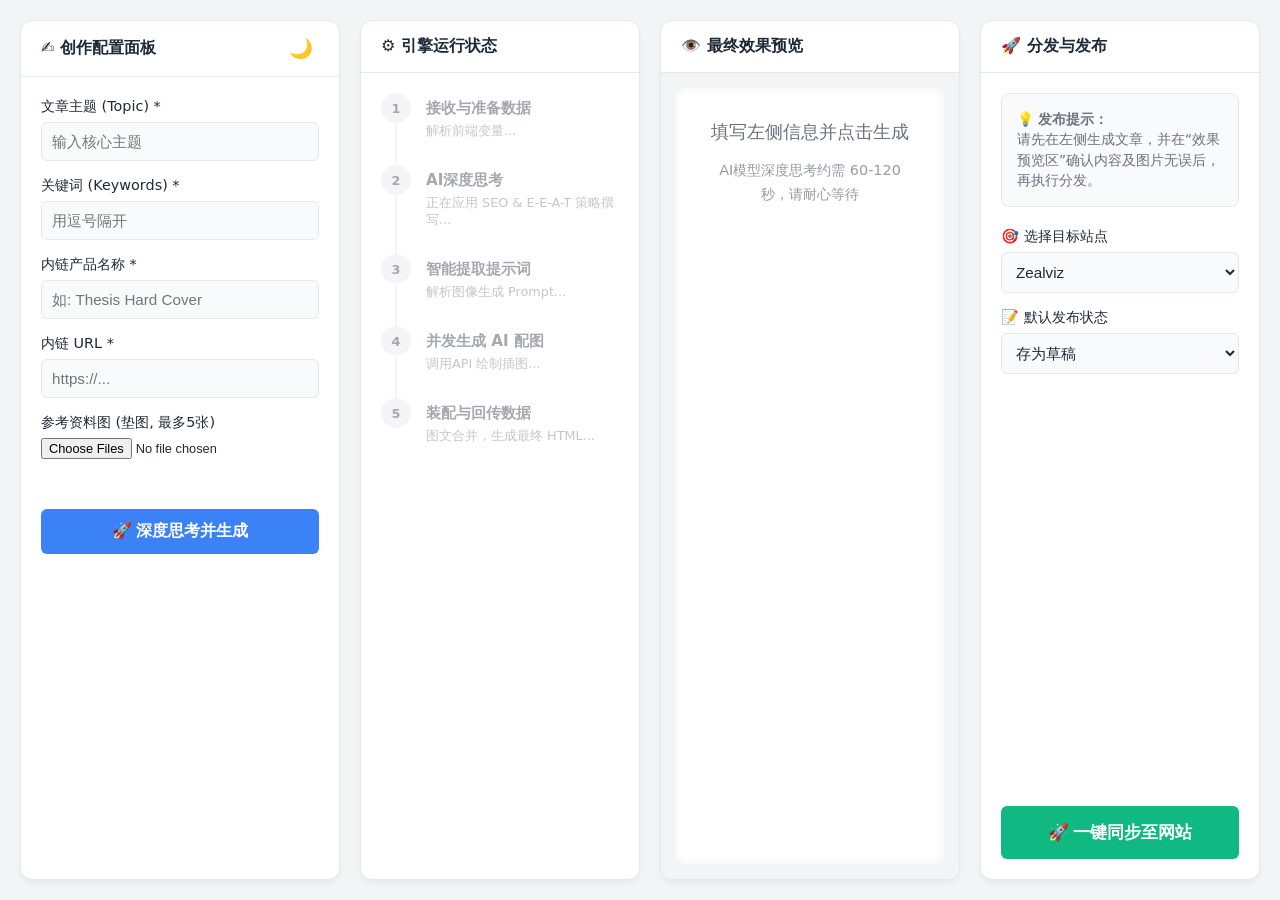
==== index.html @ 23966844 "Update index.html" ====
<!DOCTYPE html>
<html lang="zh-CN">
<head>
    <meta charset="UTF-8">
    <meta name="viewport" content="width=device-width, initial-scale=1.0">
    <title>AI SEO 自动化内容工作台</title>
    <style>
        :root {
            --bg-color: #f3f4f6; --panel-bg: #ffffff; --text-main: #1f2937; --text-muted: #6b7280;
            --border-color: #e5e7eb; --primary: #3b82f6; --primary-hover: #2563eb;
            --success: #10b981; --processing: #8b5cf6; --input-bg: #f9fafb;
        }
        [data-theme="dark"] {
            --bg-color: #0f172a; --panel-bg: #1e293b; --text-main: #f8fafc; --text-muted: #94a3b8;
            --border-color: #334155; --primary: #3b82f6; --input-bg: #0f172a;
        } 
        * { box-sizing: border-box; transition: background-color 0.3s, color 0.3s; }
        body { font-family: system-ui, -apple-system, sans-serif; background-color: var(--bg-color); color: var(--text-main); margin: 0; padding: 20px; height: 100vh; overflow: hidden; }
        
        .dashboard { display: grid; grid-template-columns: 320px 280px 1fr 280px; gap: 20px; height: 100%; max-width: 1800px; margin: 0 auto; }
        .panel { background-color: var(--panel-bg); border-radius: 12px; border: 1px solid var(--border-color); display: flex; flex-direction: column; overflow: hidden; box-shadow: 0 4px 6px -1px rgba(0,0,0,0.05); }
        .panel-header { padding: 15px 20px; border-bottom: 1px solid var(--border-color); font-weight: 600; display: flex; justify-content: space-between; align-items: center; }
        .panel-content { padding: 20px; overflow-y: auto; flex: 1; }
        .panel-content::-webkit-scrollbar { width: 6px; }
        .panel-content::-webkit-scrollbar-thumb { background: var(--border-color); border-radius: 4px; }

        .form-group { margin-bottom: 15px; }
        label { display: block; margin-bottom: 6px; font-size: 0.9rem; font-weight: 500; }
        input[type="text"], input[type="url"], select { width: 100%; padding: 10px; border: 1px solid var(--border-color); border-radius: 6px; background-color: var(--input-bg); color: var(--text-main); font-size: 0.95rem; }
        input:focus, select:focus { outline: none; border-color: var(--primary); box-shadow: 0 0 0 2px rgba(59,130,246,0.2); }
        .submit-btn { width: 100%; padding: 12px; background-color: var(--primary); color: white; border: none; border-radius: 6px; font-size: 1rem; font-weight: bold; cursor: pointer; margin-top: 10px; transition: 0.2s; }
        .submit-btn:hover:not(:disabled) { background-color: var(--primary-hover); }
        .submit-btn:disabled { opacity: 0.7; cursor: not-allowed; }
        
        .preview-grid { display: flex; gap: 12px; margin-top: 15px; flex-wrap: wrap; }
        .preview-img { width: 60px; height: 60px; object-fit: cover; border-radius: 6px; border: 1px solid var(--border-color); transition: 0.2s; }
        .preview-img:hover { filter: brightness(0.9); }

        /* Timeline */
        .step { display: flex; margin-bottom: 25px; position: relative; opacity: 0.4; transition: opacity 0.3s; }
        .step::after { content: ''; position: absolute; left: 14px; top: 30px; bottom: -25px; width: 2px; background-color: var(--border-color); z-index: 1; }
        .step:last-child::after { display: none; }
        .step-icon { width: 30px; height: 30px; border-radius: 50%; background-color: var(--border-color); display: flex; align-items: center; justify-content: center; font-size: 0.8rem; font-weight: bold; z-index: 2; color: var(--text-main); }
        .step-content { margin-left: 15px; flex: 1; padding-top: 5px; }
        .step-title { font-weight: 600; font-size: 0.95rem; }
        .step-desc { font-size: 0.8rem; color: var(--text-muted); margin-top: 4px; }
        .step.active { opacity: 1; }
        .step.active .step-icon { background-color: var(--processing); color: white; animation: pulse 1.5s infinite; }
        .step.done { opacity: 1; }
        .step.done .step-icon { background-color: var(--success); color: white; }
        .step.done::after { background-color: var(--success); }

        @keyframes pulse { 0% { box-shadow: 0 0 0 0 rgba(139, 92, 246, 0.4); } 70% { box-shadow: 0 0 0 10px rgba(139, 92, 246, 0); } 100% { box-shadow: 0 0 0 0 rgba(139, 92, 246, 0); } }

        /* 文章预览区 */
        .preview-wrap { background-color: var(--bg-color); padding: 15px; position: relative; transition: background-color 0.3s ease; }
        #preview-box { background-color: var(--panel-bg); color: var(--text-main); padding: 30px; min-height: 100%; border-radius: 8px; box-shadow: inset 0 0 10px rgba(0,0,0,0.05); line-height: 1.7; font-size: 1.05rem; transition: background-color 0.3s, color 0.3s; }
        #preview-box h1 { font-size: 1.8rem; margin-top: 0; color: var(--text-main); }
        #preview-box h2 { font-size: 1.4rem; border-bottom: 2px solid var(--border-color); padding-bottom: 8px; margin-top: 1.5em; color: var(--text-main); }
        #preview-box h3 { font-size: 1.2rem; color: var(--text-main); }
        #preview-box img { max-width: 100%; height: auto; border-radius: 8px; margin: 20px 0; display: block; box-shadow: 0 4px 10px rgba(0,0,0,0.1); }
        #preview-box a { color: var(--primary); text-decoration: none; font-weight: 500; }
        #preview-box a:hover { text-decoration: underline; }
        .placeholder-text { display: flex; flex-direction: column; justify-content: center; align-items: center; height: 100%; color: var(--text-muted); text-align: center; font-size: 1.1rem; }

        /* ==================== 现代弹窗系统 UI ==================== */
        #toast-container { position: fixed; top: 20px; right: 20px; z-index: 9999; display: flex; flex-direction: column; gap: 10px; pointer-events: none; }
        .toast { background-color: var(--panel-bg); color: var(--text-main); padding: 16px 24px; border-radius: 8px; box-shadow: 0 10px 25px rgba(0,0,0,0.15); display: flex; align-items: center; gap: 12px; font-weight: 500; font-size: 0.95rem; transform: translateX(120%); transition: transform 0.4s cubic-bezier(0.68, -0.55, 0.265, 1.55), opacity 0.3s; opacity: 0; border-left: 4px solid transparent; }
        .toast.show { transform: translateX(0); opacity: 1; }
        .toast.success { border-left-color: var(--success); }
        .toast.error { border-left-color: #ef4444; }
        .toast.info { border-left-color: var(--primary); }

        .dialog-overlay { position: fixed; top: 0; left: 0; right: 0; bottom: 0; background: rgba(0,0,0,0.6); backdrop-filter: blur(4px); display: none; justify-content: center; align-items: center; z-index: 10000; opacity: 0; transition: opacity 0.3s; }
        .dialog-box { background: var(--panel-bg); border-radius: 12px; padding: 30px; width: 90%; max-width: 500px; box-shadow: 0 20px 40px rgba(0,0,0,0.2); transform: scale(0.9); transition: transform 0.3s cubic-bezier(0.175, 0.885, 0.32, 1.275); border: 1px solid var(--border-color); }
        .dialog-box h3 { margin-top: 0; margin-bottom: 10px; color: var(--text-main); font-size: 1.3rem; }
        .dialog-box p { color: var(--text-muted); font-size: 0.9rem; margin-bottom: 20px; line-height: 1.5; }
        .dialog-input { width: 100%; padding: 12px; border: 1px solid var(--border-color); border-radius: 6px; background-color: var(--input-bg); color: var(--text-main); font-size: 0.95rem; margin-bottom: 25px; resize: vertical; min-height: 100px; font-family: inherit; line-height: 1.5; }
        .dialog-input:focus { outline: none; border-color: var(--primary); box-shadow: 0 0 0 2px rgba(59,130,246,0.2); }
        .dialog-actions { display: flex; justify-content: flex-end; gap: 12px; }
        .dialog-btn { padding: 10px 20px; border-radius: 6px; font-weight: 600; cursor: pointer; border: none; transition: 0.2s; font-size: 0.95rem; }
        .btn-cancel { background: transparent; color: var(--text-muted); border: 1px solid var(--border-color); }
        .btn-cancel:hover { background: var(--bg-color); color: var(--text-main); }
        .btn-confirm { background: var(--primary); color: white; }
        .btn-confirm:hover { background: var(--primary-hover); }
    </style>
</head>
<body>

<!-- 全局 Toast 容器 -->
<div id="toast-container"></div>

<!-- 局部重绘精美弹窗 -->
<div class="dialog-overlay" id="regen-dialog">
    <div class="dialog-box">
        <h3>✨ 重新绘制此配图</h3>
        <p>请在下方修改您的提示词 (Prompt)，AI 将结合您的左侧垫图风格重新生成图像。</p>
        <textarea id="regen-prompt-input" class="dialog-input" placeholder="输入新的重绘提示词..."></textarea>
        <div class="dialog-actions">
            <button class="dialog-btn btn-cancel" id="regen-cancel">取消重绘</button>
            <button class="dialog-btn btn-confirm" id="regen-confirm">🚀 开始重绘</button>
        </div>
    </div>
</div>

<div class="dashboard">
    <div class="panel">
        <div class="panel-header">
            <span>✍️ 创作配置面板</span>
            <button class="theme-toggle" id="theme-btn" style="background:none;border:none;cursor:pointer;font-size:1.2rem;">🌙</button>
        </div>
        <div class="panel-content">
            <form id="article-form">
                <div class="form-group"><label>文章主题 (Topic) *</label><input type="text" id="topic" placeholder="输入核心主题" required></div>
                <div class="form-group"><label>关键词 (Keywords) *</label><input type="text" id="keywords" placeholder="用逗号隔开" required></div>
                <div class="form-group"><label>内链产品名称 *</label><input type="text" id="p_name" placeholder="如: Thesis Hard Cover" required></div>
                <div class="form-group"><label>内链 URL *</label><input type="url" id="p_link" placeholder="https://..." required></div>
                <div class="form-group">
                    <label>参考资料图 (垫图, 最多5张)</label>
                    <input type="file" id="images" accept="image/*" multiple style="font-size: 0.8rem; padding-bottom: 10px;">
                    <div class="preview-grid" id="preview-area"></div>
                </div>
                <button type="submit" class="submit-btn" id="sub-btn">🚀 深度思考并生成</button>
            </form>
        </div>
    </div>

    <div class="panel">
        <div class="panel-header">⚙️ 引擎运行状态</div>
        <div class="panel-content" id="workflow-steps">
            <div class="step" id="step-1"><div class="step-icon">1</div><div class="step-content"><div class="step-title">接收与准备数据</div><div class="step-desc">解析前端变量...</div></div></div>
            <div class="step" id="step-2"><div class="step-icon">2</div><div class="step-content"><div class="step-title">AI深度思考</div><div class="step-desc">正在应用 SEO & E-E-A-T 策略撰写...</div></div></div>
            <div class="step" id="step-3"><div class="step-icon">3</div><div class="step-content"><div class="step-title">智能提取提示词</div><div class="step-desc">解析图像生成 Prompt...</div></div></div>
            <div class="step" id="step-4"><div class="step-icon">4</div><div class="step-content"><div class="step-title">并发生成 AI 配图</div><div class="step-desc">调用API 绘制插图...</div></div></div>
            <div class="step" id="step-5"><div class="step-icon">5</div><div class="step-content"><div class="step-title">装配与回传数据</div><div class="step-desc">图文合并，生成最终 HTML...</div></div></div>
        </div>
    </div>

    <div class="panel">
        <div class="panel-header">👁️ 最终效果预览</div>
        <div class="panel-content preview-wrap">
            <div id="preview-box">
                <div class="placeholder-text">填写左侧信息并点击生成<br><span style="font-size: 0.9rem; margin-top: 10px; opacity: 0.7;">AI模型深度思考约需 60-120 秒，请耐心等待</span></div>
            </div>
        </div>
    </div>

    <div class="panel">
        <div class="panel-header">🚀 分发与发布</div>
        <div class="panel-content" style="display: flex; flex-direction: column;">
            <div style="background: var(--input-bg); padding: 15px; border-radius: 8px; font-size: 0.85rem; color: var(--text-muted); margin-bottom: 20px; line-height: 1.5; border: 1px solid var(--border-color);">
                💡 <b>发布提示：</b><br>请先在左侧生成文章，并在“效果预览区”确认内容及图片无误后，再执行分发。
            </div>

            <div class="form-group">
                <label>🎯 选择目标站点</label>
                <select id="wp-target">
                    <option value="zealviz">Zealviz</option>
                    <option value="palficab">Palficab</option>
                    <option value="homeoun">Homeoun</option>
                    <option value="hsuglobal">Hsuglobal</option>
                    <option value="bagorganizersshop">Bagorganizersshop</option>
                </select>
            </div>
            
            <div class="form-group">
                <label>📝 默认发布状态</label>
                <select id="wp-status">
                    <option value="draft">存为草稿</option>
                    <option value="publish">直接发布上线</option>
                </select>
            </div>


            <div style="margin-top: auto; display: flex; flex-direction: column; gap: 10px;">
                <button type="button" class="submit-btn" id="publish-btn" style="background-color: var(--success); margin-top: 0; padding: 15px; font-size: 1.05rem;">
                    🚀 一键同步至网站
                </button>
                <a href="#" target="_blank" id="view-article-btn" class="submit-btn" style="background-color: var(--primary); margin-top: 0; padding: 15px; font-size: 1.05rem; text-decoration: none; text-align: center; display: none;">
                    👁️ 预览已上传的文章
                </a>
            </div>
        </div>
    </div>
</div>

<script>
    // ==========================================
    // 0. 全局 Toast 提示系统 (彻底替代 alert)
    // ==========================================
    function showToast(message, type = 'info') {
        const container = document.getElementById('toast-container');
        const toast = document.createElement('div');
        toast.className = `toast ${type}`;
        
        let iconHtml = '💡';
        if (type === 'success') iconHtml = '✅';
        if (type === 'error') iconHtml = '❌';
        if (type === 'info') iconHtml = '⏳'; 

        toast.innerHTML = `<span style="font-size: 1.2rem;">${iconHtml}</span><span>${message}</span>`;
        container.appendChild(toast);

        requestAnimationFrame(() => toast.classList.add('show'));

        const duration = type === 'error' ? 5000 : 3500;
        setTimeout(() => {
            toast.classList.remove('show');
            setTimeout(() => toast.remove(), 400); 
        }, duration);
    }

    const themeBtn = document.getElementById('theme-btn');
    themeBtn.onclick = () => {
        const isDark = document.documentElement.getAttribute('data-theme') === 'dark';
        document.documentElement.setAttribute('data-theme', isDark ? '' : 'dark');
        themeBtn.textContent = isDark ? '🌙' : '☀️';
    };

    // ==========================================
    // 2. 图片上传及预览逻辑
    // ==========================================
    let base64Files = []; 
    const MAX_IMAGES = 5; 

    // 大图预览弹窗
    const overlay = document.createElement('div');
    overlay.style.cssText = 'position: fixed; top: 0; left: 0; width: 100%; height: 100%; background: rgba(0,0,0,0.85); display: none; justify-content: center; align-items: center; z-index: 9999; backdrop-filter: blur(5px);';
    const largeImg = document.createElement('img');
    largeImg.style.cssText = 'max-width: 90%; max-height: 90%; border-radius: 8px; box-shadow: 0 10px 25px rgba(0,0,0,0.5);';
    const closeBtn = document.createElement('span');
    closeBtn.innerHTML = '×';
    closeBtn.style.cssText = 'position: absolute; top: 30px; right: 40px; color: #fff; font-size: 50px; cursor: pointer;';
    overlay.appendChild(largeImg);
    overlay.appendChild(closeBtn);
    document.body.appendChild(overlay);

    overlay.onclick = closeBtn.onclick = () => overlay.style.display = 'none';

    document.getElementById('images').onchange = async (e) => {
        const newFiles = Array.from(e.target.files);
        if (base64Files.length + newFiles.length > MAX_IMAGES) {
            showToast(`最多只能上传 ${MAX_IMAGES} 张图片！`, 'error');
            e.target.value = ''; 
            return;
        }

        const previewArea = document.getElementById('preview-area');
        const newBase64Promises = newFiles.map(file => {
            return new Promise(resolve => {
                const reader = new FileReader();
                reader.onload = (ex) => {
                    const base64String = ex.target.result;
                    const imgContainer = document.createElement('div');
                    imgContainer.style.cssText = 'position: relative; display: inline-block;';
                    
                    const img = document.createElement('img');
                    img.src = base64String; 
                    img.className = 'preview-img';
                    img.style.cursor = 'zoom-in';

                    const deleteBtn = document.createElement('span');
                    deleteBtn.innerHTML = '×';
                    deleteBtn.style.cssText = 'position: absolute; top: -8px; right: -8px; background: #ef4444; color: #fff; border-radius: 50%; width: 20px; height: 20px; display: flex; justify-content: center; align-items: center; cursor: pointer; font-size: 14px; font-weight: bold;';

                    img.onclick = () => { largeImg.src = base64String; overlay.style.display = 'flex'; };

                    deleteBtn.onclick = (event) => {
                        event.stopPropagation(); 
                        const index = base64Files.indexOf(base64String);
                        if (index > -1) base64Files.splice(index, 1); 
                        imgContainer.remove(); 
                    };

                    imgContainer.appendChild(img);
                    imgContainer.appendChild(deleteBtn);
                    previewArea.appendChild(imgContainer); 
                    resolve(base64String);
                };
                reader.readAsDataURL(file);
            });
        });

        const newlyConverted = await Promise.all(newBase64Promises);
        base64Files = base64Files.concat(newlyConverted);
        e.target.value = ''; 
    };

    // ==========================================
    // 3. 进度条动画
    // ==========================================
    let simInterval;
    function startProgressSimulation() {
        const steps = [{id:1,duration:3000},{id:2,duration:35000},{id:3,duration:5000},{id:4,duration:40000},{id:5,duration:5000}];
        let currentStep = 0;
        const advanceStep = () => {
            if(currentStep > 0) {
                const prev = document.getElementById(`step-${currentStep}`);
                if(prev) { prev.classList.remove('active'); prev.classList.add('done'); prev.querySelector('.step-icon').innerHTML = '✓'; }
            }
            currentStep++;
            if(currentStep <= steps.length) {
                const curr = document.getElementById(`step-${currentStep}`);
                if(curr) curr.classList.add('active');
                simInterval = setTimeout(advanceStep, steps[currentStep-1].duration);
            }
        };
        advanceStep();
    }
    function completeAllSteps() {
        clearTimeout(simInterval);
        for(let i=1; i<=5; i++) {
            const el = document.getElementById(`step-${i}`);
            el.classList.remove('active'); el.classList.add('done'); el.querySelector('.step-icon').innerHTML = '✓';
        }
    }
    function resetSteps() {
        clearTimeout(simInterval);
        for(let i=1; i<=5; i++) {
            const el = document.getElementById(`step-${i}`);
            el.classList.remove('active', 'done'); el.querySelector('.step-icon').innerHTML = i;
        }
    }

    // ==========================================
    // 4. 局部重绘功能 (100% 绑定自定义 Dialog，彻底消灭 prompt)
    // ==========================================
    function bindRegenButtons() {
        const previewBox = document.getElementById('preview-box');
        const rawImages = previewBox.querySelectorAll('img');
        
        rawImages.forEach((img, idx) => {
            if (!img.parentElement.classList.contains('ai-image-wrapper')) {
                const wrapper = document.createElement('div');
                wrapper.className = 'ai-image-wrapper';
                wrapper.style.cssText = 'position: relative; display: block; width: 100%; margin: 30px auto; text-align: center;';
                img.parentNode.insertBefore(wrapper, img);
                wrapper.appendChild(img);
                if (!img.hasAttribute('data-prompt')) img.setAttribute('data-prompt', `AI Generated Image ${idx + 1}`);
            }
        });

        const wrappers = previewBox.querySelectorAll('.ai-image-wrapper');
        wrappers.forEach(wrapper => {
            if (wrapper.querySelector('.regen-btn')) return;

            const img = wrapper.querySelector('img');
            const regenBtn = document.createElement('button');
            regenBtn.className = 'regen-btn';
            regenBtn.innerHTML = '🔄 重新生成此图';
            regenBtn.style.cssText = 'position: absolute; top: 15px; right: 15px; background: rgba(0,0,0,0.75); color: white; border: none; padding: 8px 15px; border-radius: 6px; cursor: pointer; font-size: 13px; opacity: 0.85; z-index: 10; font-weight: bold; backdrop-filter: blur(4px); transition: 0.3s;';

            wrapper.onmouseenter = () => regenBtn.style.opacity = '1';
            wrapper.onmouseleave = () => regenBtn.style.opacity = '0.85';

            // 【核心修复：弹出优美的自定义层，而不是系统自带的 prompt】
            regenBtn.onclick = () => {
                const dialog = document.getElementById('regen-dialog');
                const input = document.getElementById('regen-prompt-input');
                const cancelBtn = document.getElementById('regen-cancel');
                const confirmBtn = document.getElementById('regen-confirm');
                
                input.value = img.getAttribute('data-prompt') || '';
                
                // 显示弹窗动画
                dialog.style.display = 'flex';
                requestAnimationFrame(() => {
                    dialog.style.opacity = '1';
                    dialog.querySelector('.dialog-box').style.transform = 'scale(1)';
                });
                input.focus();

                // 关闭函数
                const closeDialog = () => {
                    dialog.style.opacity = '0';
                    dialog.querySelector('.dialog-box').style.transform = 'scale(0.9)';
                    setTimeout(() => dialog.style.display = 'none', 300);
                    cancelBtn.onclick = null;
                    confirmBtn.onclick = null;
                };

                cancelBtn.onclick = closeDialog;

                // 确认重绘
                confirmBtn.onclick = async () => {
                    const newPrompt = input.value.trim();
                    if (!newPrompt) return showToast("重绘提示词不能为空！", "error");
                    
                    closeDialog(); 

                    regenBtn.innerHTML = '⏳ 正在拼命重绘...';
                    regenBtn.disabled = true;
                    img.style.opacity = '0.4';
                    img.style.filter = 'blur(2px)';
                    showToast("已下发重绘指令，请耐心等待...", "info");

                    try {
                        const REGEN_URL = "https://api.wallyai.top/webhook/regen-single-image";
                        const res = await fetch(REGEN_URL, {
                            method: 'POST',
                            headers: { 'Content-Type': 'application/json' },
                            body: JSON.stringify({ prompt: newPrompt, reference_images: base64Files })
                        });

                        if (res.ok) {
                            const data = await res.json();
                            const newUrl = (Array.isArray(data) ? data[0] : data).data[0].url;
                            img.src = newUrl;
                            img.setAttribute('data-prompt', newPrompt);
                            showToast("✨ 图像重绘成功！", "success");
                        } else {
                            showToast(`重绘失败，服务器状态码：${res.status}`, "error");
                        }
                    } catch (err) {
                        showToast(`网络错误：${err.message}`, "error");
                    } finally {
                        regenBtn.innerHTML = '🔄 重新生成此图';
                        regenBtn.disabled = false;
                        img.style.opacity = '1';
                        img.style.filter = 'none';
                    }
                };
            };
            wrapper.appendChild(regenBtn);
        });
    }

    // ==========================================
    // 5. 生成文章核心逻辑
    // ==========================================
    document.getElementById('article-form').onsubmit = async (e) => {
        e.preventDefault();
        const btn = document.getElementById('sub-btn');
        const previewBox = document.getElementById('preview-box');
        
        btn.disabled = true; btn.textContent = "🧠 引擎高速运转中...";
        previewBox.innerHTML = '<div class="placeholder-text"><div style="font-size:2rem; margin-bottom:15px;">⏳</div>正在耐心等待AI深度思考与图文合成...</div>';
        resetSteps();
        startProgressSimulation();
        showToast("AI内容引擎已启动，预计耗时 1~2 分钟...", "info");
        
        try {
            const MAIN_WEBHOOK_URL = "https://api.wallyai.top/webhook/article-gen";
            const response = await fetch(MAIN_WEBHOOK_URL, {
                method: "POST",
                headers: { "Content-Type": "application/json" },
                body: JSON.stringify({
                    topic: document.getElementById('topic').value,
                    keywords: document.getElementById('keywords').value,
                    product_name: document.getElementById('p_name').value,
                    product_link: document.getElementById('p_link').value,
                    images: base64Files
                })
            });

            if (response.ok) {
                const data = await response.json();
                completeAllSteps(); 
                
                let finalHtml = "";
                if (Array.isArray(data) && data.length > 0) finalHtml = data[0].final_article_html || "";
                else if (data && typeof data === 'object') finalHtml = data.final_article_html || "";
                if (!finalHtml) finalHtml = "<p>数据获取成功，但未能在 JSON 中找到内容。</p>";

                finalHtml = finalHtml.replace(/\\n/g, '').replace(/\n/g, ''); 
                previewBox.innerHTML = finalHtml;
                showToast("🎉 文章创作完成，请查看预览效果！", "success");
                
                setTimeout(() => bindRegenButtons(), 100); 
            } else {
                throw new Error(`HTTP 状态码: ${response.status}`);
            }
        } catch (error) {
            clearTimeout(simInterval);
            previewBox.innerHTML = `<div class="placeholder-text" style="color:#ef4444; text-align:left; font-size: 1rem; width: 80%;"><b>❌ 生成失败:</b><br><br>${error.message}</div>`;
            showToast("生成失败，请检查网络或配置", "error");
            document.querySelectorAll('.step.active .step-icon').forEach(el => { el.style.backgroundColor = '#ef4444'; el.style.animation = 'none'; });
        } finally {
            btn.disabled = false; btn.textContent = "🚀 深度思考并生成";
        }
    };
    
   // ==========================================
    // 6. 自动化分发逻辑 (实体查看按钮版)
    // ==========================================
    document.getElementById('publish-btn').onclick = async () => {
        const title = document.getElementById('topic').value;
        const targetSite = document.getElementById('wp-target').value;
        const postStatus = document.getElementById('wp-status').value;
        const previewBox = document.getElementById('preview-box');
        const viewBtn = document.getElementById('view-article-btn'); // 获取查看按钮
        
        if (!title || previewBox.innerText.includes('填写左侧信息')) {
            return showToast('❌ 无法发布：请先生成文章！', 'error');
        }

        const publishBtn = document.getElementById('publish-btn');
        publishBtn.disabled = true;
        publishBtn.innerHTML = '⏳ 等待 n8n 处理并返回结果...';
        viewBtn.style.display = 'none'; // 【新增】：每次点击发布时，先隐藏查看按钮
        showToast(`正在向 ${targetSite} 传输数据并处理图片，请勿关闭页面...`, 'info');

        try {
            const tempDiv = document.createElement('div');
            tempDiv.innerHTML = previewBox.innerHTML;
            const regenButtons = tempDiv.querySelectorAll('.regen-btn');
            regenButtons.forEach(btn => btn.remove());

            const publishImages = tempDiv.querySelectorAll('img');
            publishImages.forEach(img => {
                img.classList.add('aligncenter');
                img.style.cssText += 'display: block !important; margin: 30px auto !important; text-align: center;';
                if (img.parentElement && img.parentElement.classList.contains('ai-image-wrapper')) {
                    img.parentElement.style.cssText += 'display: block !important; margin: 30px auto !important; text-align: center;';
                }
            });
            
            const cleanHtmlToPublish = tempDiv.innerHTML;
            const PUBLISH_WEBHOOK_URL = "https://api.wallyai.top/webhook/publish-to-wp";

            const res = await fetch(PUBLISH_WEBHOOK_URL, {
                method: 'POST',
                headers: { 'Content-Type': 'application/json' },
                body: JSON.stringify({ site_id: targetSite, post_status: postStatus, post_title: title, post_content: cleanHtmlToPublish })
            });

            if (res.ok) {
                let responseData = {};
                try {
                    responseData = await res.json();
                    if (Array.isArray(responseData)) responseData = responseData[0];
                } catch (e) {
                    responseData = { status: 'success' }; 
                }

                // 【第二层判断】：业务逻辑状态
                if (responseData.status === 'success' || responseData.id) {
                    const statusText = postStatus === 'draft' ? '草稿' : '已发布';
                    
                    // 【核心修改】：提取真实链接并激活按钮
                    const targetUrl = responseData.wp_url || responseData.link;
                    if (targetUrl) {
                        viewBtn.href = targetUrl;              // 将网址塞进按钮里
                        viewBtn.style.display = 'block';       // 让蓝色按钮显示出来
                    }

                    showToast(`🎉 同步至 ${targetSite} 成功 (${statusText})！`, 'success');
                    publishBtn.innerHTML = '✅ 同步成功';
                    setTimeout(() => { publishBtn.innerHTML = '🚀 一键同步至网站'; }, 3000);
                } else {
                    showToast(`业务驳回: ${responseData.message || 'WordPress 未返回成功确认'}`, 'error');
                    publishBtn.innerHTML = '❌ 同步失败，点击重试';
                }
            } else {
                showToast(`发布失败，n8n 拦截响应: ${res.status}`, 'error');
                publishBtn.innerHTML = '❌ 网络请求失败，点击重试';
            }
        } catch (err) {
            showToast(`网络中断或 n8n 超时: ${err.message}`, 'error');
            publishBtn.innerHTML = '❌ 网络断开，点击重试';
        } finally {
            publishBtn.disabled = false;
        }
    };
</script>

</body>
</html>
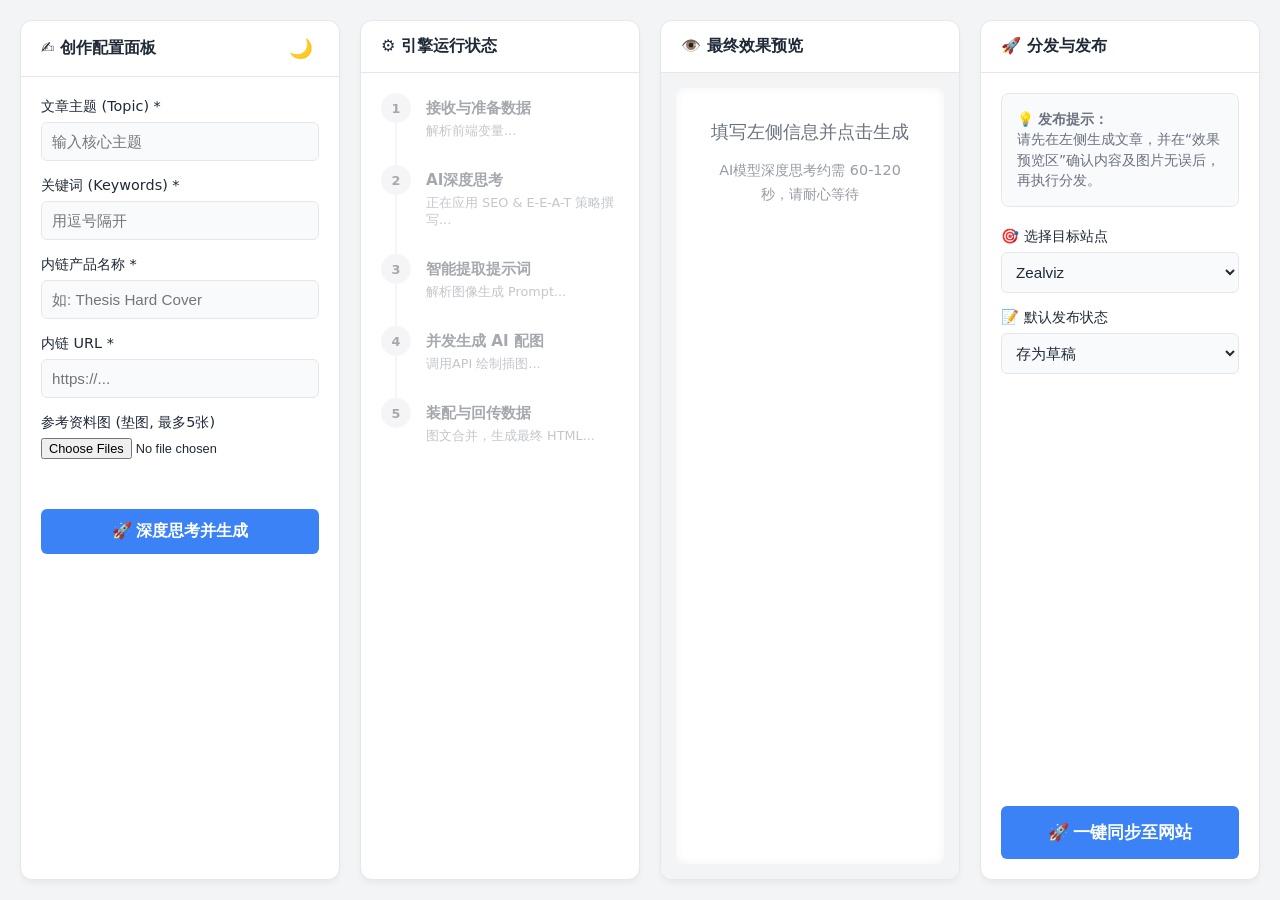
==== commit 54987dcd: "Update index.html" ====
--- a/index.html
+++ b/index.html
@@ -173,7 +173,7 @@
 
 
             <div style="margin-top: auto; display: flex; flex-direction: column; gap: 10px;">
-                <button type="button" class="submit-btn" id="publish-btn" style="background-color: var(--success); margin-top: 0; padding: 15px; font-size: 1.05rem;">
+                <button type="button" class="submit-btn" id="publish-btn" style="background-color: var(--primary); margin-top: 0; padding: 15px; font-size: 1.05rem;">
                     🚀 一键同步至网站
                 </button>
                 <a href="#" target="_blank" id="view-article-btn" class="submit-btn" style="background-color: var(--primary); margin-top: 0; padding: 15px; font-size: 1.05rem; text-decoration: none; text-align: center; display: none;">
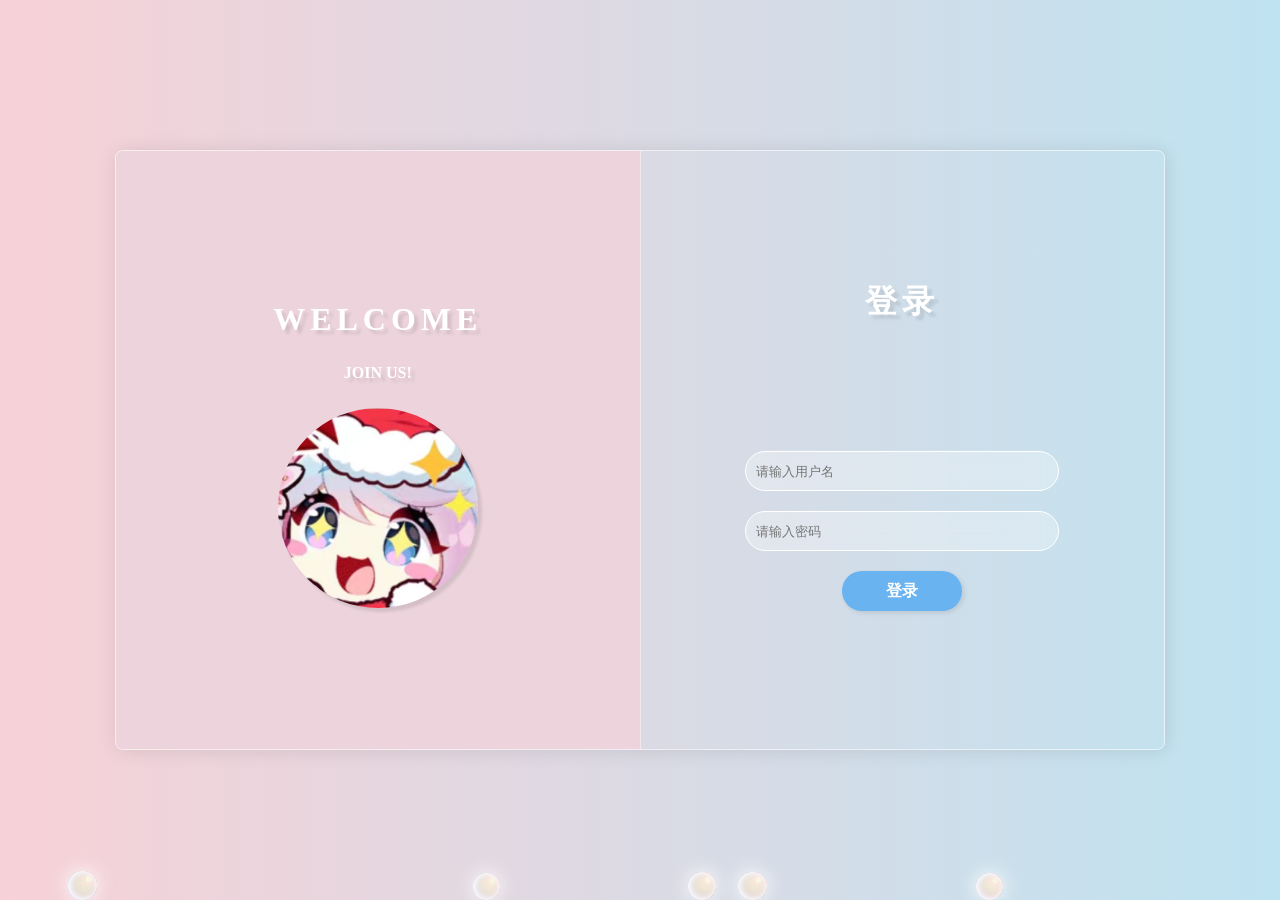
==== commit 012fd88f: "Update index.html" ====
--- a/index.html
+++ b/index.html
@@ -4,6 +4,11 @@
     <meta charset="UTF-8">
     <meta name="viewport" content="width=device-width, initial-scale=1.0">
     <title>AI SEO 自动化内容工作台</title>
+    <script>
+    if (sessionStorage.getItem('isLoggedIn') !== 'true') {
+        window.location.href = './login.html'; 
+    }
+    </script>
     <style>
         :root {
             --bg-color: #f3f4f6; --panel-bg: #ffffff; --text-main: #1f2937; --text-muted: #6b7280;
@@ -386,6 +391,10 @@
                     const newPrompt = input.value.trim();
                     if (!newPrompt) return showToast("重绘提示词不能为空！", "error");
                     
+                    // 【新增】：只要点击了重绘图片，说明内容变了，立刻隐藏右下角的“预览”按钮
+                    const viewBtn = document.getElementById('view-article-btn');
+                    if (viewBtn) viewBtn.style.display = 'none';
+                    
                     closeDialog(); 
 
                     regenBtn.innerHTML = '⏳ 正在拼命重绘...';
@@ -432,6 +441,10 @@
         e.preventDefault();
         const btn = document.getElementById('sub-btn');
         const previewBox = document.getElementById('preview-box');
+
+        // 【新增】：只要点击了重新生成文章，立刻隐藏右下角的“预览”按钮
+        const viewBtn = document.getElementById('view-article-btn');
+        if (viewBtn) viewBtn.style.display = 'none';
         
         btn.disabled = true; btn.textContent = "🧠 引擎高速运转中...";
         previewBox.innerHTML = '<div class="placeholder-text"><div style="font-size:2rem; margin-bottom:15px;">⏳</div>正在耐心等待AI深度思考与图文合成...</div>';
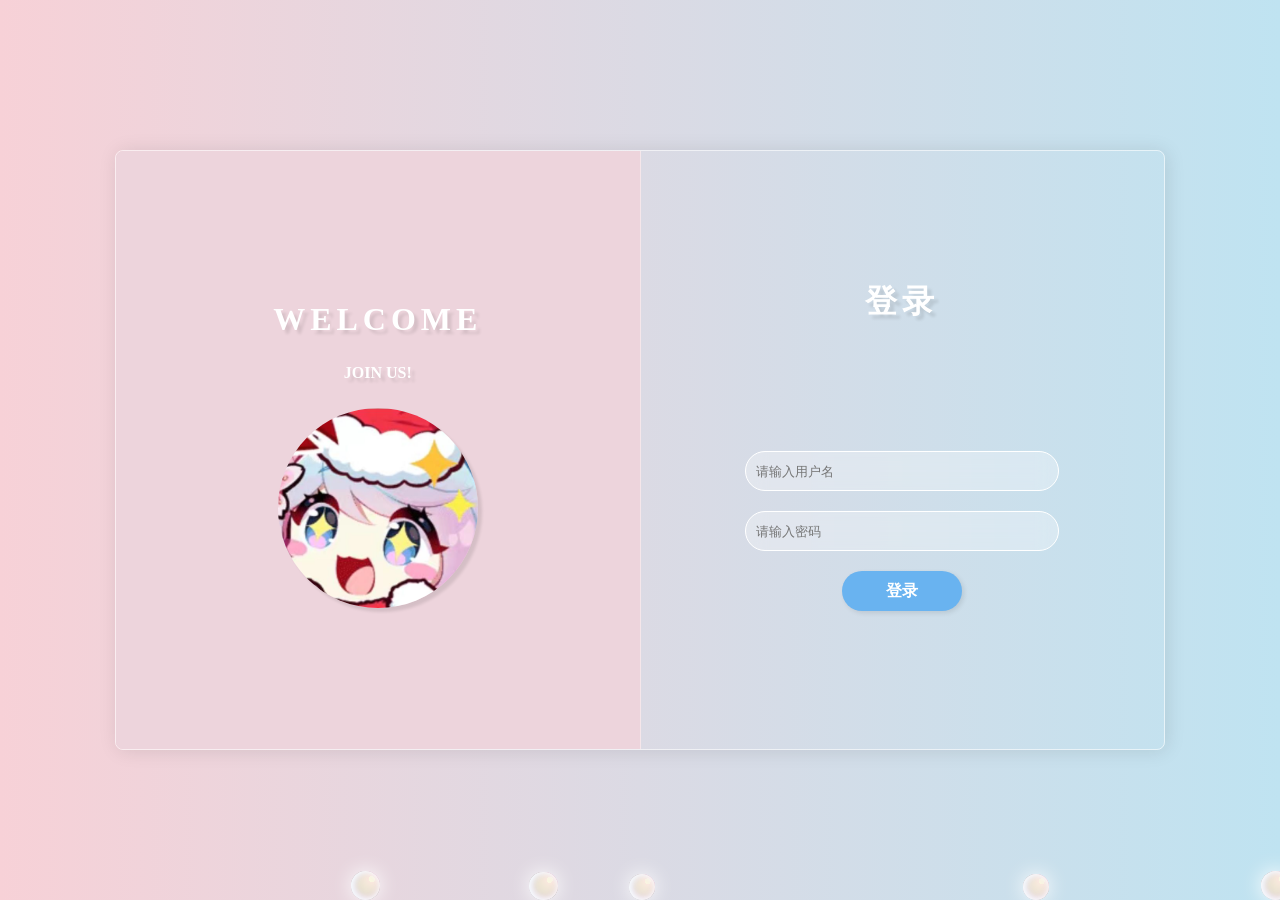
==== commit b58ef4e7: "Update index.html" ====
--- a/index.html
+++ b/index.html
@@ -407,7 +407,7 @@
                         const REGEN_URL = "https://api.wallyai.top/webhook/regen-single-image";
                         const res = await fetch(REGEN_URL, {
                             method: 'POST',
-                            headers: { 'Content-Type': 'application/json' },
+                            headers: { 'Content-Type': 'application/json','x-studio-pwd': sessionStorage.getItem('n8n_password') },
                             body: JSON.stringify({ prompt: newPrompt, reference_images: base64Files })
                         });
 
@@ -456,7 +456,7 @@
             const MAIN_WEBHOOK_URL = "https://api.wallyai.top/webhook/article-gen";
             const response = await fetch(MAIN_WEBHOOK_URL, {
                 method: "POST",
-                headers: { "Content-Type": "application/json" },
+                headers: { "Content-Type": "application/json",'x-studio-pwd': sessionStorage.getItem('n8n_password') },
                 body: JSON.stringify({
                     topic: document.getElementById('topic').value,
                     keywords: document.getElementById('keywords').value,
@@ -533,7 +533,7 @@
 
             const res = await fetch(PUBLISH_WEBHOOK_URL, {
                 method: 'POST',
-                headers: { 'Content-Type': 'application/json' },
+                headers: { 'Content-Type': 'application/json','x-studio-pwd': sessionStorage.getItem('n8n_password') },
                 body: JSON.stringify({ site_id: targetSite, post_status: postStatus, post_title: title, post_content: cleanHtmlToPublish })
             });
 
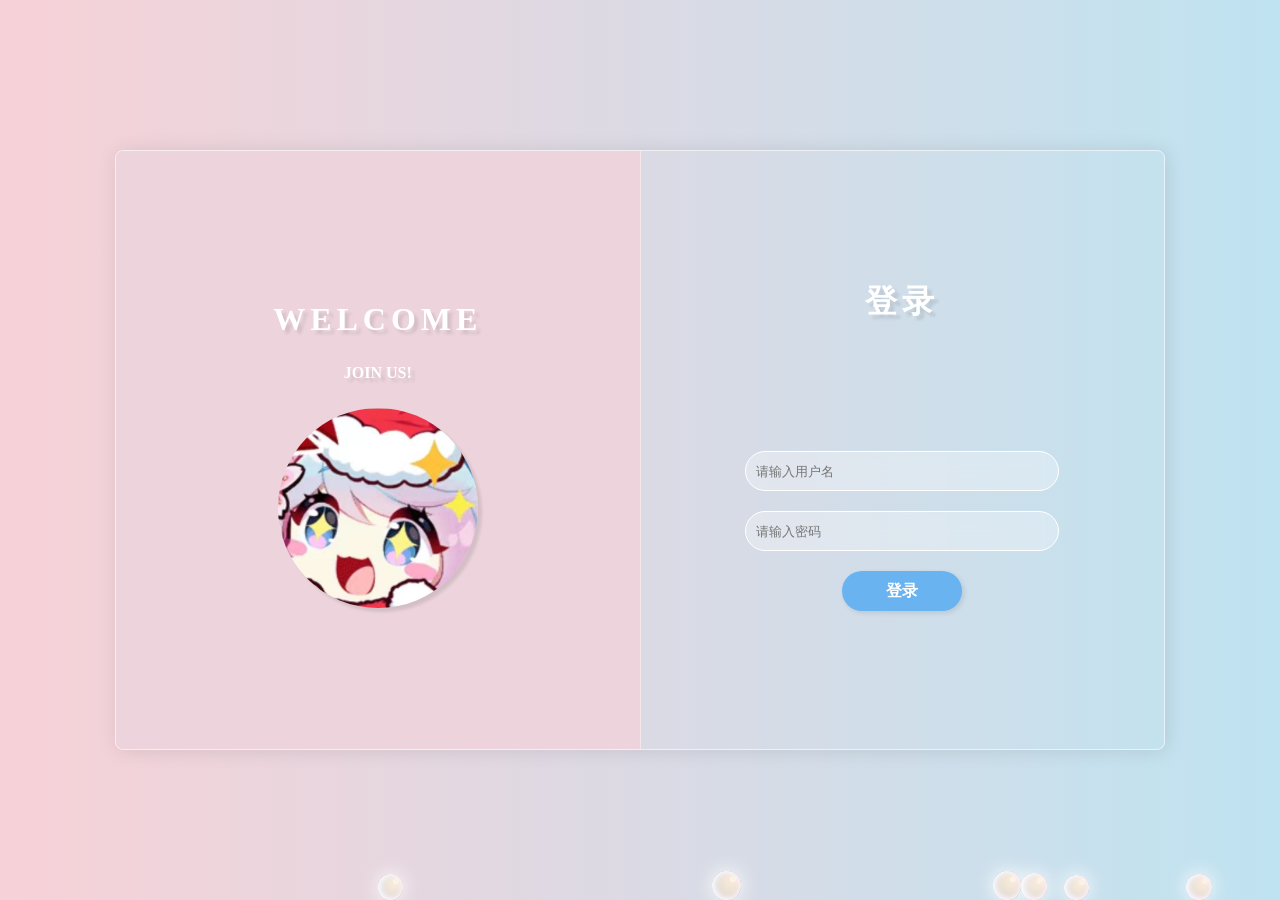
==== commit f4073967: "Update index.html" ====
--- a/index.html
+++ b/index.html
@@ -125,6 +125,14 @@
                     <input type="file" id="images" accept="image/*" multiple style="font-size: 0.8rem; padding-bottom: 10px;">
                     <div class="preview-grid" id="preview-area"></div>
                 </div>
+                <div class="form-group">
+                      <label for="modelChoice">选择 AI 引擎：</label>
+                      <select id="modelChoice" name="modelChoice" class="form-control">
+                      <!-- 这里的 value 必须和 n8n Switch 节点里的规则严格一致 -->
+                      <option value="gemini">Gemini (推荐，支持识图配文)</option>
+                      <option value="deepseek">DeepSeek (适合纯深度长文)</option>
+                      </select>
+               </div>
                 <button type="submit" class="submit-btn" id="sub-btn">🚀 深度思考并生成</button>
             </form>
         </div>
@@ -462,7 +470,8 @@
                     keywords: document.getElementById('keywords').value,
                     product_name: document.getElementById('p_name').value,
                     product_link: document.getElementById('p_link').value,
-                    images: base64Files
+                    images: base64Files,
+                    model_choice: document.getElementById('modelChoice').value
                 })
             });
 
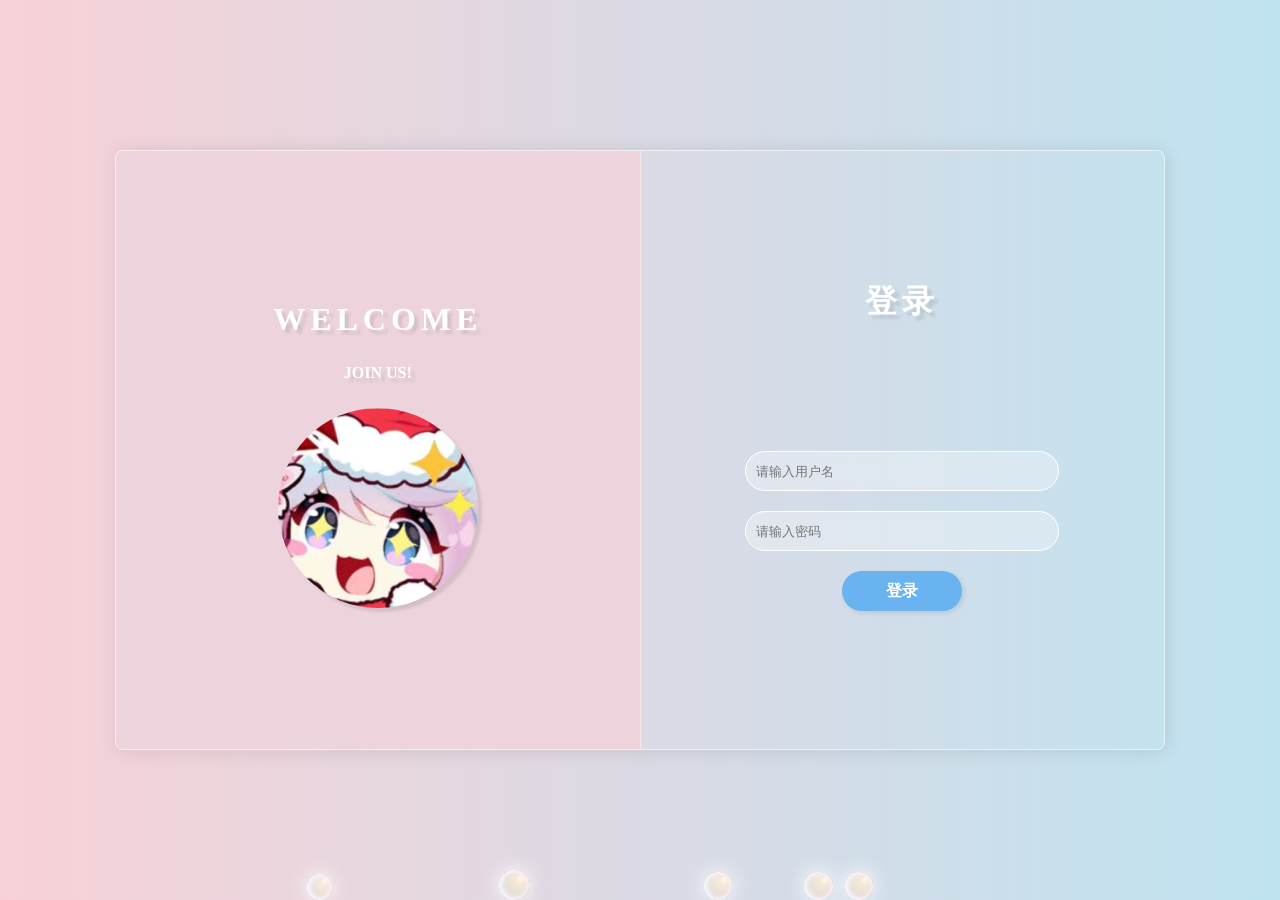
==== commit 5901f462: "Update index.html" ====
--- a/index.html
+++ b/index.html
@@ -120,19 +120,19 @@
                 <div class="form-group"><label>关键词 (Keywords) *</label><input type="text" id="keywords" placeholder="用逗号隔开" required></div>
                 <div class="form-group"><label>内链产品名称 *</label><input type="text" id="p_name" placeholder="如: Thesis Hard Cover" required></div>
                 <div class="form-group"><label>内链 URL *</label><input type="url" id="p_link" placeholder="https://..." required></div>
-                <div class="form-group">
-                    <label>参考资料图 (垫图, 最多5张)</label>
-                    <input type="file" id="images" accept="image/*" multiple style="font-size: 0.8rem; padding-bottom: 10px;">
-                    <div class="preview-grid" id="preview-area"></div>
-                </div>
-                <div class="form-group">
-                      <label for="modelChoice">选择 AI 引擎：</label>
+                  <div class="form-group">
+                      <label for="modelChoice">选择 AI 模型：</label>
                       <select id="modelChoice" name="modelChoice" class="form-control">
                       <!-- 这里的 value 必须和 n8n Switch 节点里的规则严格一致 -->
                       <option value="gemini">Gemini (推荐，支持识图配文)</option>
                       <option value="deepseek">DeepSeek (适合纯深度长文)</option>
                       </select>
                </div>
+                <div class="form-group">
+                    <label>参考资料图 (垫图, 最多5张)</label>
+                    <input type="file" id="images" accept="image/*" multiple style="font-size: 0.8rem; padding-bottom: 10px;">
+                    <div class="preview-grid" id="preview-area"></div>
+                </div>
                 <button type="submit" class="submit-btn" id="sub-btn">🚀 深度思考并生成</button>
             </form>
         </div>
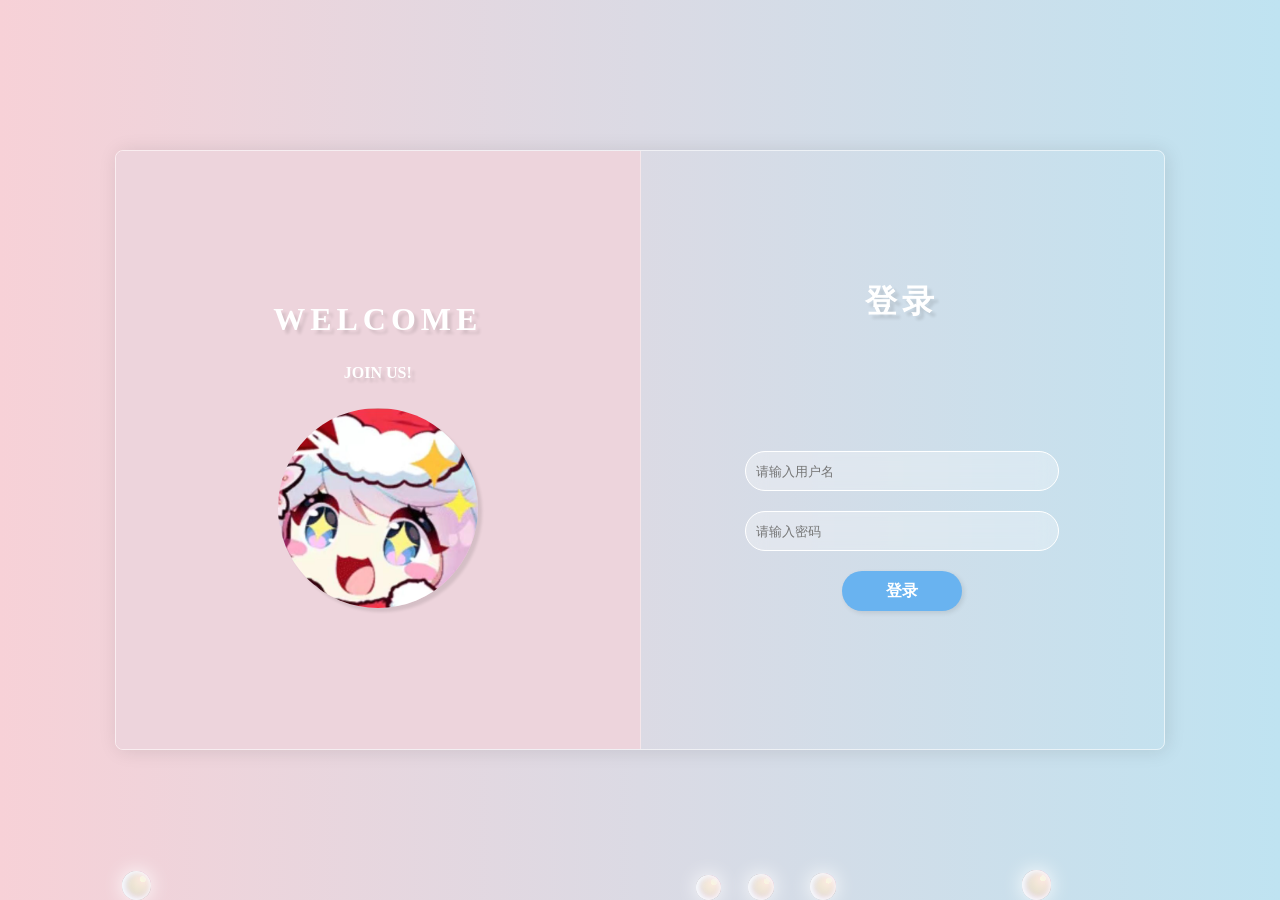
==== commit b54170d7: "Update index.html" ====
--- a/index.html
+++ b/index.html
@@ -527,6 +527,8 @@
             tempDiv.innerHTML = previewBox.innerHTML;
             const regenButtons = tempDiv.querySelectorAll('.regen-btn');
             regenButtons.forEach(btn => btn.remove());
+            const h1Tags = tempDiv.querySelectorAll('h1');
+            h1Tags.forEach(h1 => h1.remove());
 
             const publishImages = tempDiv.querySelectorAll('img');
             publishImages.forEach(img => {
